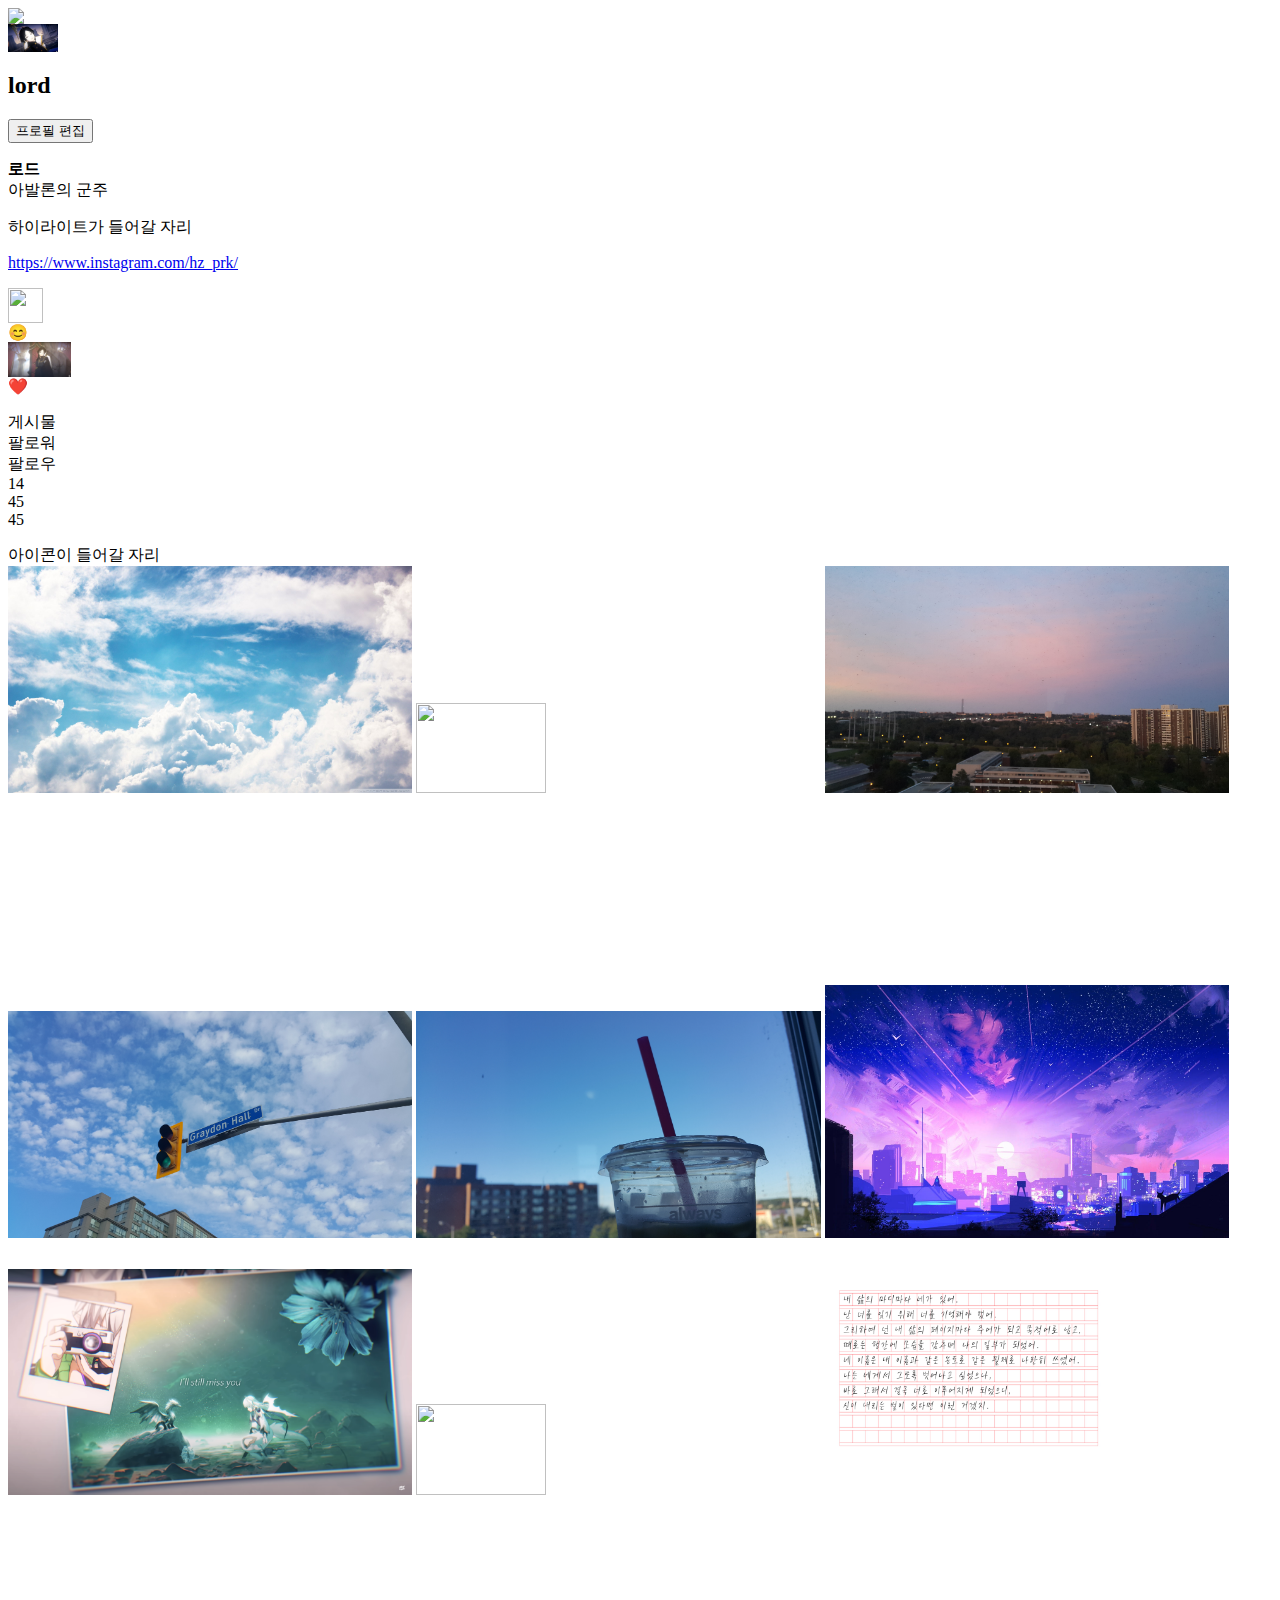
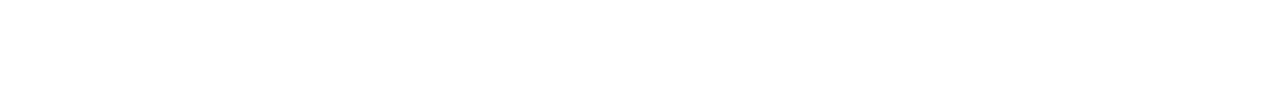
==== 5_1_1.html @ 94856360 "init" ====
<html>
    <head></head>
    <body>
        <img src="https://www.instagram.com
/static/images/web/mobile_nav_type_logo.png
/735145cfe0a4.png"/>
    <div>
        <img src="image/profile.png" width="50px"/>
        <div>
            <h2>lord</h2>
            <button>프로필 편집</button>
        </div>
        </div>
        <div>
            <p>
            <strong>
                로드
            </strong><br/>
            아발론의 군주
        </p>
        </div>
        <div>하이라이트가 들어갈 자리</div>
        <div>
        <p>
            <a href="https://www.instagram.com/hz_prk/">
                https://www.instagram.com/hz_prk/
            </a>
        </p>
        </div>
        <div>
            <div>
                <img src="image/photo1.png" height="35px"/>
            </div>
            <div>
                😊
            </div>
            <div>
            <img src="image/photo2.png" height="35px"/>
            </div>
            <div>
                ❤️
            </div>
        </div>

        <p>
        게시물<br/>
        팔로워<br/>
        팔로우<br/>
        14<br/>
        45<br/>
        45<br/>
        </p>
        <div>아이콘이 들어갈 자리</div>
        <div>
            <img src="image/thumbnails/1.jpg" width="32%"/>
            <img src="image/thumbnails/2.jpg" width="32%"/>
            <img src="image/thumbnails/3.jpg" width="32%"/>
            <img src="image/thumbnails/4.jpg" width="32%"/>
            <img src="image/thumbnails/5.jpg" width="32%"/>
            <img src="image/thumbnails/6.jpg" width="32%"/>
            <img src="image/thumbnails/7.png" width="32%"/>
            <img src="image/thumbnails/8.jpg" width="32%"/>
            <img src="image/thumbnails/9.jpg" width="32%"/>
        </div>
    </body>
</html>
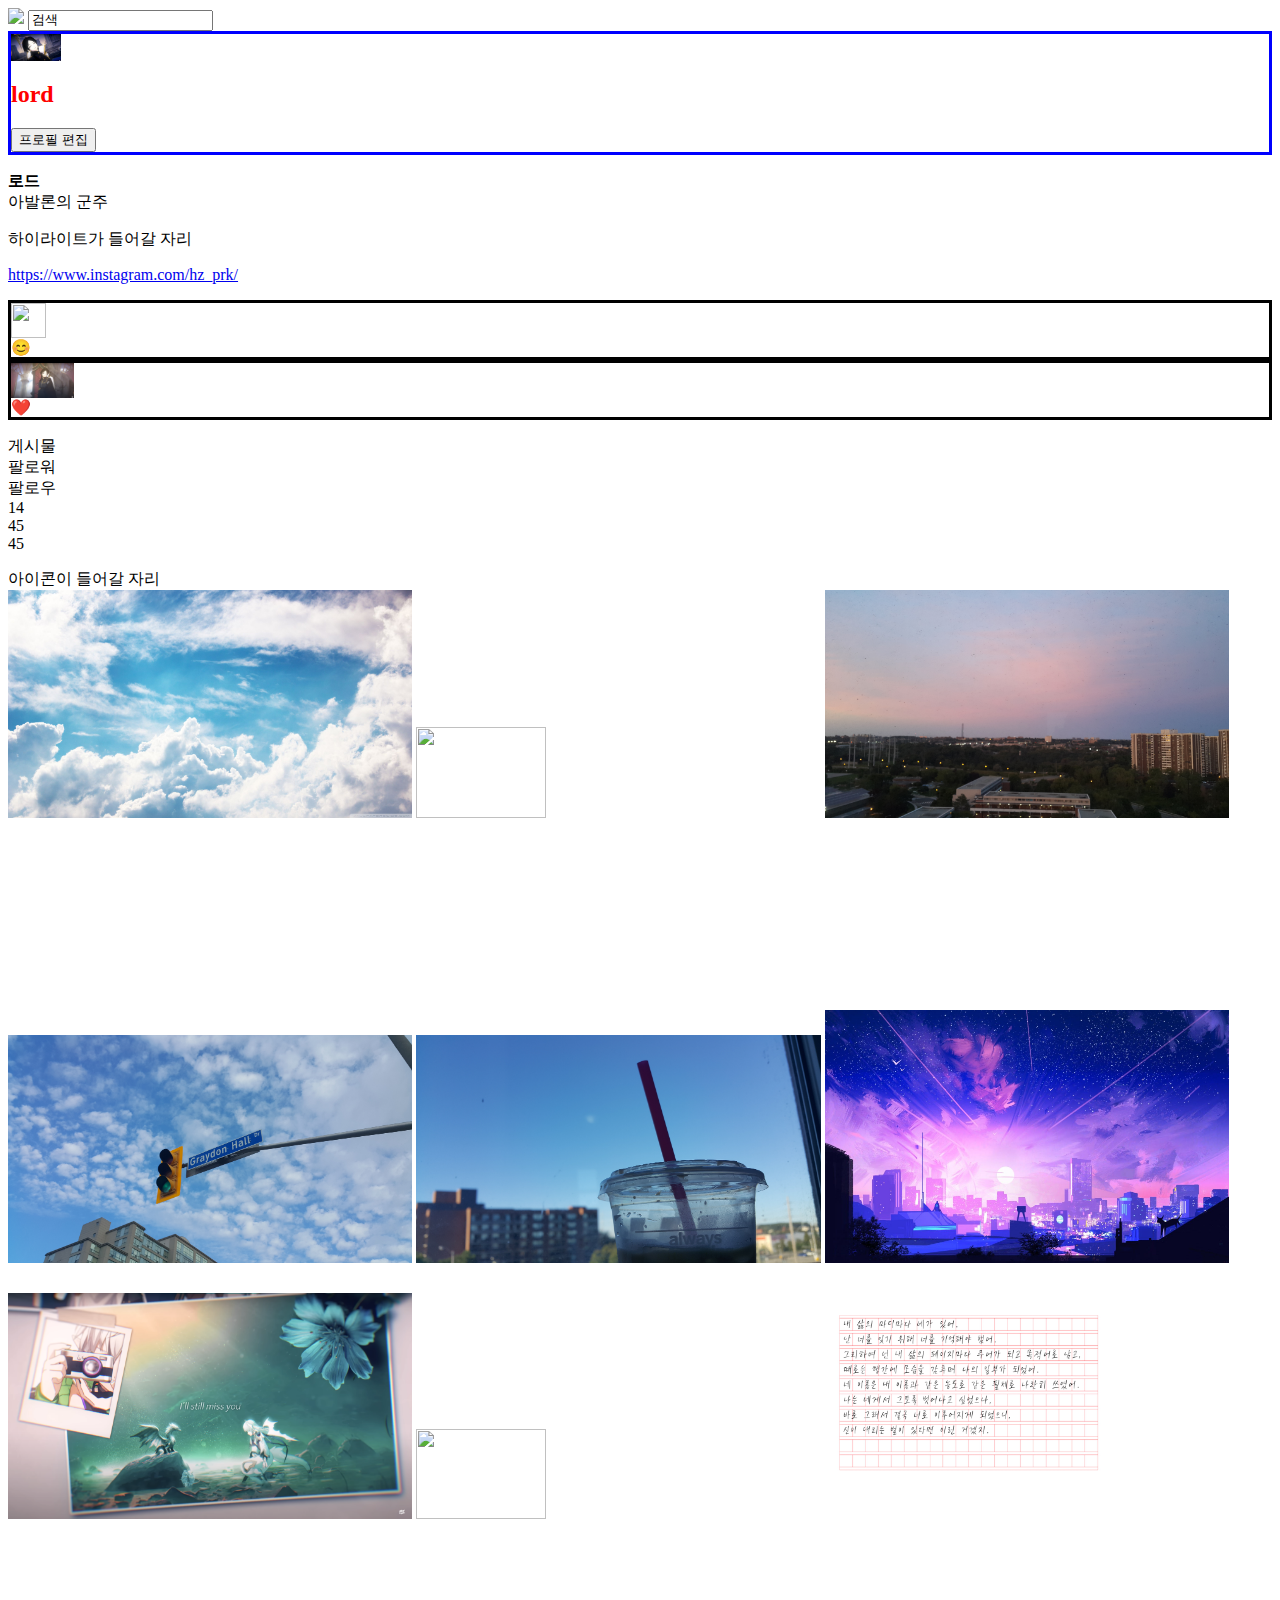
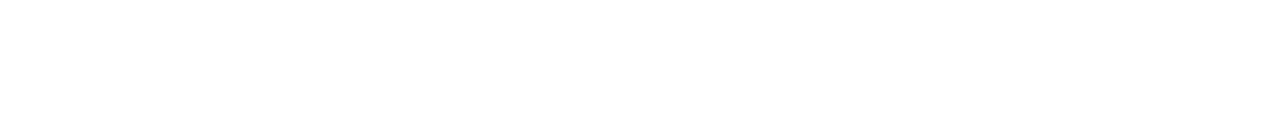
==== commit da09943d: "add css" ====
--- a/5_1_1.html
+++ b/5_1_1.html
@@ -1,10 +1,14 @@
 <html>
-    <head></head>
+    <head>
+        <link href="style.css" rel="stylesheet">
+    </head>
     <body>
+        
         <img src="https://www.instagram.com
 /static/images/web/mobile_nav_type_logo.png
 /735145cfe0a4.png"/>
-    <div>
+        <input type="search" value="검색"/>
+    <div id="profile">
         <img src="image/profile.png" width="50px"/>
         <div>
             <h2>lord</h2>
@@ -28,17 +32,21 @@
         </p>
         </div>
         <div>
+            <div class="highlight">
             <div>
                 <img src="image/photo1.png" height="35px"/>
             </div>
             <div>
                 😊
             </div>
+            </div>
+            <div class="highlight">
             <div>
             <img src="image/photo2.png" height="35px"/>
             </div>
             <div>
                 ❤️
+            </div>
             </div>
         </div>
 
--- a/style.css
+++ b/style.css
@@ -0,0 +1,11 @@
+
+        h2{
+            color:red;
+        }
+        .highlight{
+            border:solid;
+        }
+        #profile{
+            border:solid;
+            border-color:blue;
+        }
